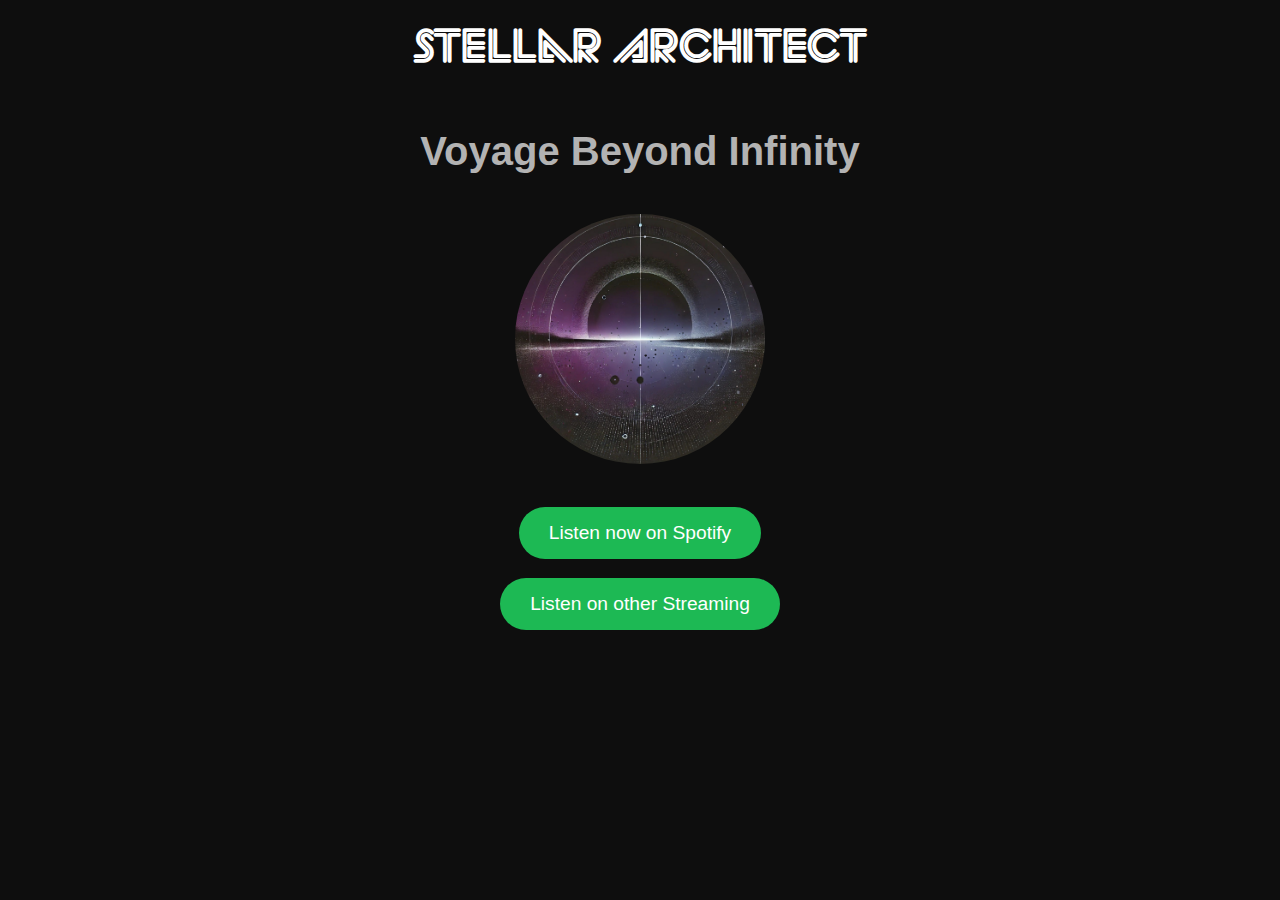
==== index.html @ 42e516c5 "Update index.html" ====
<!DOCTYPE html>
<html lang="en">
<head>
    <meta charset="UTF-8">
    <title>Stellar Architect - Voyage Beyond Infinity</title>
    <link rel="stylesheet" href="styles.css">
    <meta name="viewport" content="width=device-width, initial-scale=1.0">
</head>
<body>
    <div class="band-name">
        <h1>Stellar Architect</h1>
    </div>
    <div class="container">
        <h2>Voyage Beyond Infinity</h2>
        <div class="image-wrapper">
            <img src="img/cover.jpg" alt="Voyage Beyond Infinity Album Cover">
        </div>
        <!-- First Button -->
        <a href="https://open.spotify.com/artist/5JjXqlXvhTj9VygJ2ICuxA" class="btn">Listen now on Spotify</a>
        <!-- Second Button -->
        <a href="https://artists.landr.com/055855584793" class="btn secondary-btn">Listen on other Streaming</a>
    </div>
</body>
</html>
---- styles.css ----
/* Custom Font Definition */
@font-face {
    font-family: 'CustomFont';
    src: url('fonts/font.ttf') format('truetype');
    font-weight: normal;
    font-style: normal;
}

/* Global Styles */

* {
    box-sizing: border-box;
}

body {
    margin: 0;
    padding: 0;
    background-color: #0e0e0e;
    color: #ffffff;
    font-family: 'Arial', sans-serif;
    text-align: center;
    overflow-x: hidden; /* Prevent horizontal scroll */
}

h1, h2 {
    margin: 0;
    padding: 0 10px; /* Prevent text from touching edges */
    word-wrap: break-word;
    overflow-wrap: break-word;
}

/* Band Name at the Top */

.band-name {
    padding: 20px 0; /* Padding from the top */
}

.band-name h1 {
    font-family: 'CustomFont', sans-serif;
    font-size: clamp(2em, 6vw, 3em);
    margin-bottom: 0.5em;
}

/* Container for Album Name, Image, and Button */

.container {
    display: flex;
    flex-direction: column;
    align-items: center;
    margin-top: 10px; /* Bring even closer to the title */
    padding-bottom: 20px;
}

/* Responsive Album Name Font Size */

h2 {
    font-size: clamp(1.5em, 5vw, 2.5em);
    margin-bottom: 1em;
    color: #b3b3b3;
    padding: 0 10px; /* Prevent text from touching edges */
}

/* Image Styles */

.image-wrapper {
    width: 70vw;
    max-width: 250px;       /* Limit size on larger screens */
    height: 70vw;           /* Ensure the container is square */
    max-height: 250px;      /* Match max-width for consistency */
    margin: 0 auto 1.5em auto;
    border-radius: 50%;
    overflow: hidden;
    position: relative;     /* Required for absolute positioning of the image */
}

.image-wrapper img {
    width: 100%;
    height: 100%;
    object-fit: cover;      /* Scale the image to cover the container */
    position: absolute;     /* Position the image within the container */
    top: 0;
    left: 0;
}

/* Button Styles */

.btn {
    display: inline-block;
    padding: 15px 30px;
    background-color: #1db954;
    color: #ffffff;
    text-decoration: none;
    font-size: clamp(1em, 4vw, 1.2em);
    border-radius: 50px;
    transition: background-color 0.3s ease;
    margin-top: 1em;
    max-width: 90%; /* Prevent button from exceeding screen width */
    white-space: normal; /* Allow button text to wrap if necessary */
}

.btn:hover {
    background-color: #1ed760;
}

/* Adjust Button Padding on Small Screens */

@media (max-width: 600px) {
    .btn {
        padding: 10px 20px;
    }
}

/* Adjust Image Size on Very Small Screens */

@media (max-width: 480px) {
    .image-wrapper {
        width: 80vw;
        height: 80vw;       /* Keep width and height equal */
    }
}

/* Ensure Elements Don't Exceed Viewport Width */

.band-name, .container, .btn, h1, h2 {
    max-width: 100%;
    overflow-wrap: break-word;
}
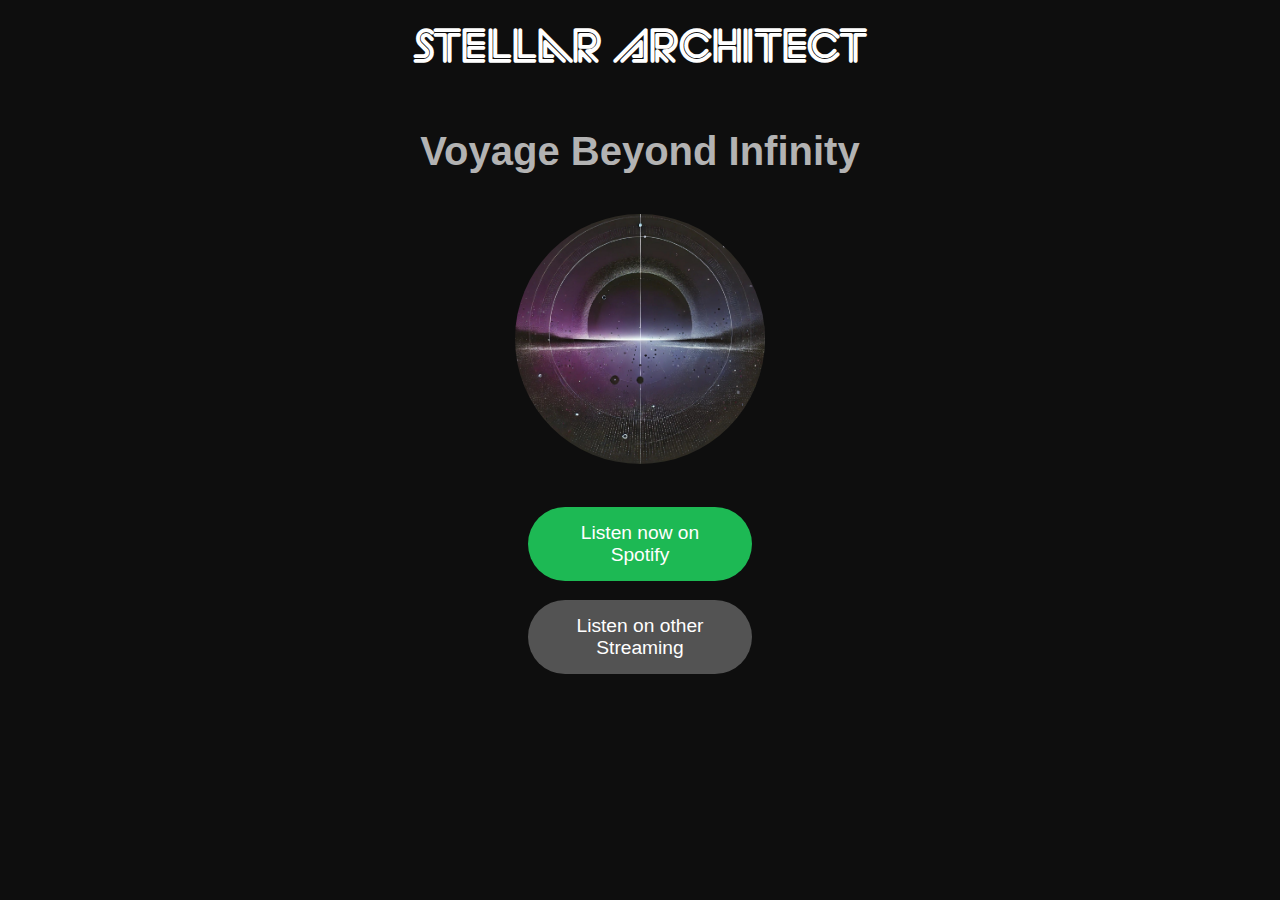
==== commit fc60e5af: "Update index.html" ====
--- a/index.html
+++ b/index.html
@@ -15,10 +15,13 @@
         <div class="image-wrapper">
             <img src="img/cover.jpg" alt="Voyage Beyond Infinity Album Cover">
         </div>
+       <!-- Buttons Container -->
+    <div class="button-container">
         <!-- First Button -->
         <a href="https://open.spotify.com/artist/5JjXqlXvhTj9VygJ2ICuxA" class="btn">Listen now on Spotify</a>
         <!-- Second Button -->
         <a href="https://artists.landr.com/055855584793" class="btn secondary-btn">Listen on other Streaming</a>
     </div>
+    </div>
 </body>
 </html>
--- a/styles.css
+++ b/styles.css
@@ -41,13 +41,13 @@
     margin-bottom: 0.5em;
 }
 
-/* Container for Album Name, Image, and Button */
+/* Container for Album Name, Image, and Buttons */
 
 .container {
     display: flex;
     flex-direction: column;
     align-items: center;
-    margin-top: 10px; /* Bring even closer to the title */
+    margin-top: 10px; /* Bring closer to the title */
     padding-bottom: 20px;
 }
 
@@ -85,7 +85,10 @@
 /* Button Styles */
 
 .btn {
-    display: inline-block;
+    display: block;
+    width: 80%;
+    max-width: 300px;
+    margin: 1em auto; /* Centers the button and adds vertical spacing */
     padding: 15px 30px;
     background-color: #1db954;
     color: #ffffff;
@@ -93,13 +96,20 @@
     font-size: clamp(1em, 4vw, 1.2em);
     border-radius: 50px;
     transition: background-color 0.3s ease;
-    margin-top: 1em;
-    max-width: 90%; /* Prevent button from exceeding screen width */
     white-space: normal; /* Allow button text to wrap if necessary */
 }
 
 .btn:hover {
     background-color: #1ed760;
+}
+
+/* Styles for the second button */
+.secondary-btn {
+    background-color: #535353; /* Different background color */
+}
+
+.secondary-btn:hover {
+    background-color: #6b6b6b; /* Hover effect for the second button */
 }
 
 /* Adjust Button Padding on Small Screens */
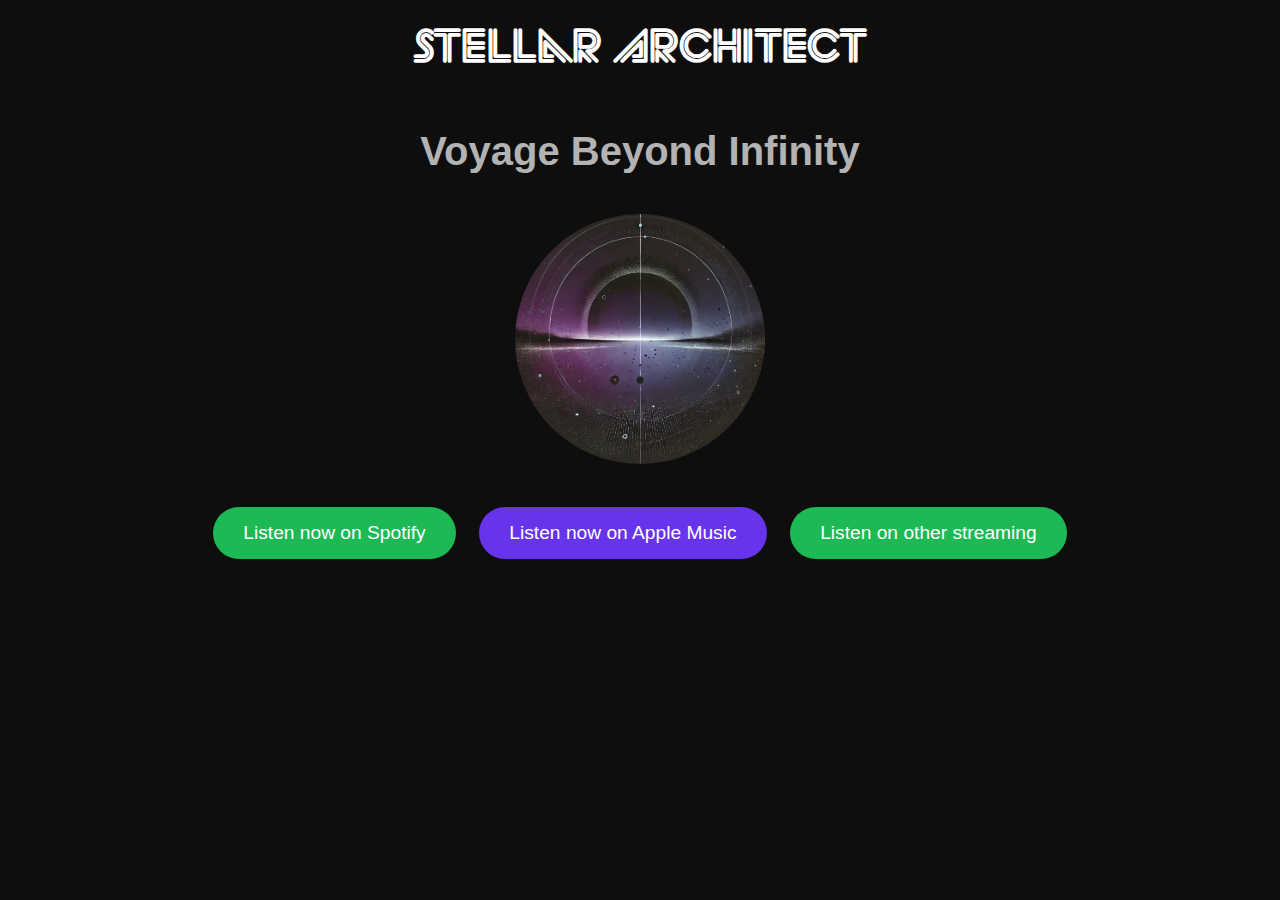
==== commit 0abd3fb0: "Update index.html" ====
--- a/index.html
+++ b/index.html
@@ -15,13 +15,15 @@
         <div class="image-wrapper">
             <img src="img/cover.jpg" alt="Voyage Beyond Infinity Album Cover">
         </div>
-       <!-- Buttons Container -->
-    <div class="button-container">
-        <!-- First Button -->
-        <a href="https://open.spotify.com/artist/5JjXqlXvhTj9VygJ2ICuxA" class="btn">Listen now on Spotify</a>
-        <!-- Second Button -->
-        <a href="https://artists.landr.com/055855584793" class="btn secondary-btn">Listen on other Streaming</a>
-    </div>
+        <!-- Buttons Container -->
+        <div class="button-container">
+            <!-- First Button -->
+            <a href="https://open.spotify.com/artist/5JjXqlXvhTj9VygJ2ICuxA" class="btn">Listen now on Spotify</a>
+            <!-- Second Button -->
+            <a href="https://music.apple.com/de/artist/stellar-architect/1767974022" class="btn secondary-btn">Listen now on Apple Music</a>
+            <!-- Third Button -->
+            <a href="https://artists.landr.com/055855584793" class="btn tertiary-btn">Listen on other streaming</a>
+        </div>
     </div>
 </body>
 </html>
--- a/styles.css
+++ b/styles.css
@@ -85,10 +85,7 @@
 /* Button Styles */
 
 .btn {
-    display: block;
-    width: 80%;
-    max-width: 300px;
-    margin: 1em auto; /* Centers the button and adds vertical spacing */
+    display: inline-block;
     padding: 15px 30px;
     background-color: #1db954;
     color: #ffffff;
@@ -96,7 +93,8 @@
     font-size: clamp(1em, 4vw, 1.2em);
     border-radius: 50px;
     transition: background-color 0.3s ease;
-    white-space: normal; /* Allow button text to wrap if necessary */
+    white-space: nowrap; /* Prevent button text from wrapping */
+    margin: 1em 0.5em;   /* Vertical and horizontal spacing */
 }
 
 .btn:hover {
@@ -105,11 +103,16 @@
 
 /* Styles for the second button */
 .secondary-btn {
-    background-color: #535353; /* Different background color */
+    background-color: #6734eb; /* Different background color */
 }
 
 .secondary-btn:hover {
     background-color: #6b6b6b; /* Hover effect for the second button */
+}
+
+/* Centering the Buttons */
+.button-container {
+    text-align: center;
 }
 
 /* Adjust Button Padding on Small Screens */
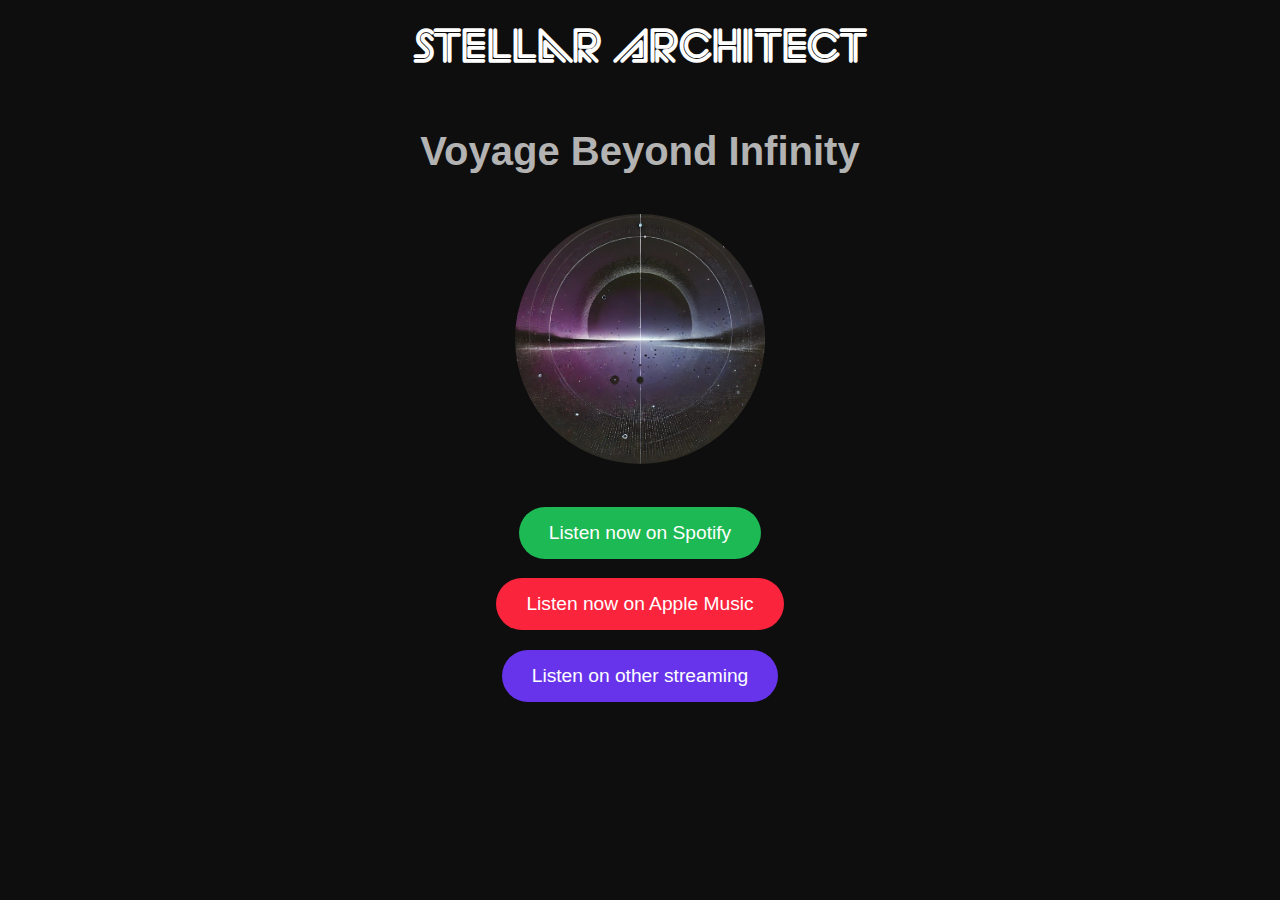
==== commit c95dcb51: "Update index.html" ====
--- a/index.html
+++ b/index.html
@@ -5,6 +5,7 @@
     <title>Stellar Architect - Voyage Beyond Infinity</title>
     <link rel="stylesheet" href="styles.css">
     <meta name="viewport" content="width=device-width, initial-scale=1.0">
+    <script defer data-domain="stellararchitect.github.io" src="https://plausible.io/js/script.js"></script>
 </head>
 <body>
     <div class="band-name">
@@ -17,13 +18,14 @@
         </div>
         <!-- Buttons Container -->
         <div class="button-container">
-            <!-- First Button -->
-            <a href="https://open.spotify.com/artist/5JjXqlXvhTj9VygJ2ICuxA" class="btn">Listen now on Spotify</a>
-            <!-- Second Button -->
-            <a href="https://music.apple.com/de/artist/stellar-architect/1767974022" class="btn secondary-btn">Listen now on Apple Music</a>
-            <!-- Third Button -->
-            <a href="https://artists.landr.com/055855584793" class="btn tertiary-btn">Listen on other streaming</a>
-        </div>
+        <!-- First Button -->
+        <a href="https://open.spotify.com/artist/5JjXqlXvhTj9VygJ2ICuxA" class="btn" onclick="plausible('spotify-button-click')">Listen now on Spotify</a>
+        <!-- Second Button -->
+        <a href="https://music.apple.com/de/artist/stellar-architect/1767974022" class="btn secondary-btn" onclick="plausible('apple-music-button-click')">Listen now on Apple Music</a>
+        <!-- Third Button -->
+        <a href="https://artists.landr.com/055855584793" class="btn tertiary-btn" onclick="plausible('other-streaming-button-click')">Listen on other streaming</a>
+    </div>
+
     </div>
 </body>
 </html>
--- a/styles.css
+++ b/styles.css
@@ -85,34 +85,47 @@
 /* Button Styles */
 
 .btn {
-    display: inline-block;
+    display: block;              /* Make the buttons block-level elements */
     padding: 15px 30px;
-    background-color: #1db954;
+    background-color: #1db954;   /* Spotify Green */
     color: #ffffff;
     text-decoration: none;
     font-size: clamp(1em, 4vw, 1.2em);
     border-radius: 50px;
     transition: background-color 0.3s ease;
-    white-space: nowrap; /* Prevent button text from wrapping */
-    margin: 1em 0.5em;   /* Vertical and horizontal spacing */
+    margin: 1em auto;            /* Center the buttons and add vertical spacing */
+    width: fit-content;          /* Button width adjusts to content */
+    white-space: nowrap;         /* Prevent text from wrapping */
 }
 
 .btn:hover {
-    background-color: #1ed760;
+    background-color: #1ed760;   /* Lighter Spotify Green */
 }
 
 /* Styles for the second button */
+
 .secondary-btn {
-    background-color: #6734eb; /* Different background color */
+    background-color: #fa243c;   /* Apple Music Red */
 }
 
 .secondary-btn:hover {
-    background-color: #6b6b6b; /* Hover effect for the second button */
+    background-color: #ff4f62;   /* Lighter Apple Music Red */
+}
+
+/* Styles for the third button */
+
+.tertiary-btn {
+    background-color: #6734eb;
+}
+
+.tertiary-btn:hover {
+    background-color: #4725a1;
 }
 
 /* Centering the Buttons */
+
 .button-container {
-    text-align: center;
+    text-align: center;          /* Ensure the buttons are centered horizontally */
 }
 
 /* Adjust Button Padding on Small Screens */
@@ -128,7 +141,7 @@
 @media (max-width: 480px) {
     .image-wrapper {
         width: 80vw;
-        height: 80vw;       /* Keep width and height equal */
+        height: 80vw;            /* Keep width and height equal */
     }
 }
 
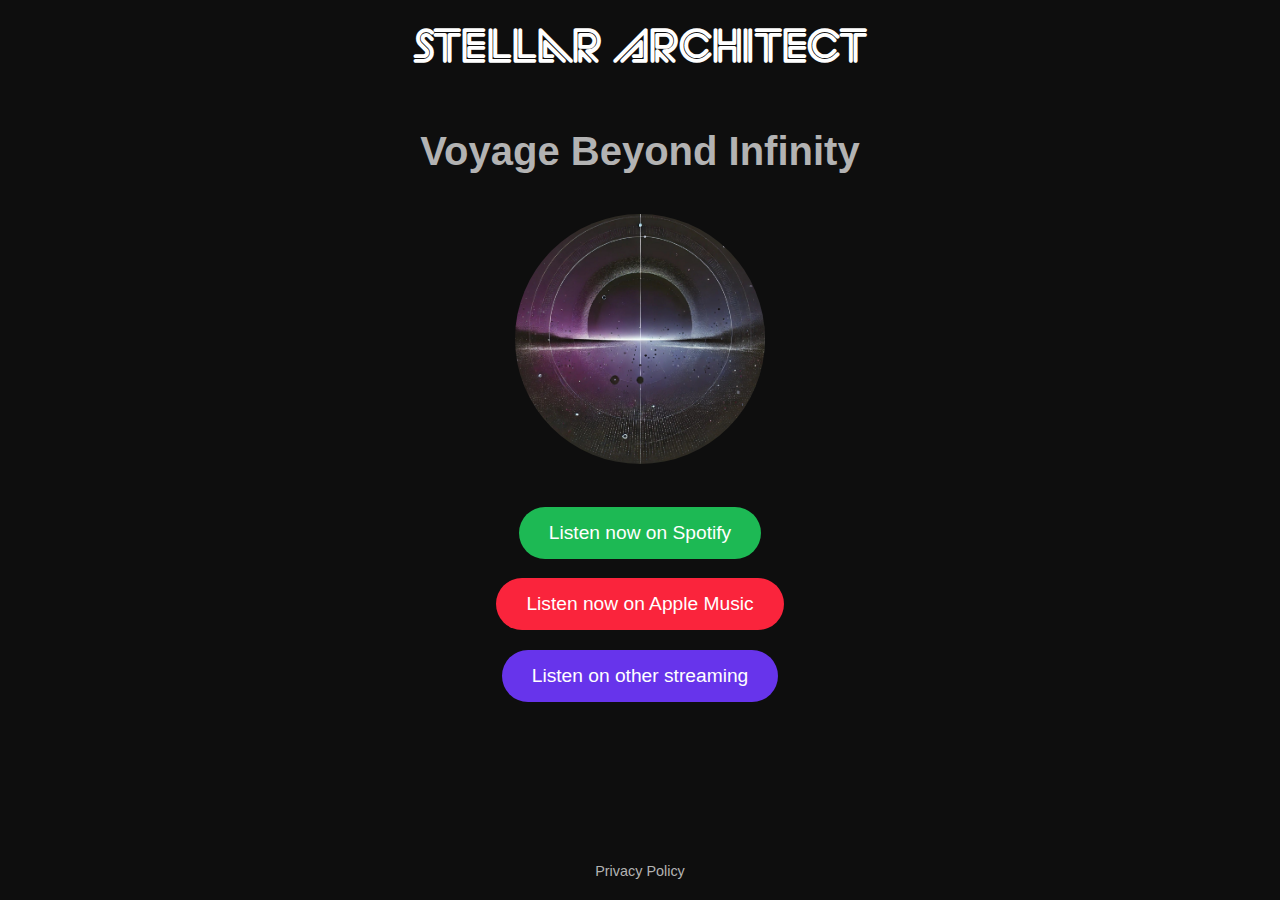
==== commit c04fcf2b: "Update index.html" ====
--- a/index.html
+++ b/index.html
@@ -5,7 +5,7 @@
     <title>Stellar Architect - Voyage Beyond Infinity</title>
     <link rel="stylesheet" href="styles.css">
     <meta name="viewport" content="width=device-width, initial-scale=1.0">
-    <script defer data-domain="stellararchitect.github.io" src="https://plausible.io/js/script.js"></script>
+    <script defer data-domain="stellararchitect.github.io" src="https://plausible.io/js/script.tagged-events.js"></script>
 </head>
 <body>
     <div class="band-name">
@@ -18,14 +18,20 @@
         </div>
         <!-- Buttons Container -->
         <div class="button-container">
-        <!-- First Button -->
-        <a href="https://open.spotify.com/artist/5JjXqlXvhTj9VygJ2ICuxA" class="btn" onclick="plausible('spotify-button-click')">Listen now on Spotify</a>
-        <!-- Second Button -->
-        <a href="https://music.apple.com/de/artist/stellar-architect/1767974022" class="btn secondary-btn" onclick="plausible('apple-music-button-click')">Listen now on Apple Music</a>
-        <!-- Third Button -->
-        <a href="https://artists.landr.com/055855584793" class="btn tertiary-btn" onclick="plausible('other-streaming-button-click')">Listen on other streaming</a>
+            <!-- First Button -->
+            <a href="https://open.spotify.com/artist/5JjXqlXvhTj9VygJ2ICuxA" class="btn plausible-event-name=spotify+button+click">Listen now on Spotify</a>
+            <!-- Second Button -->
+            <a href="https://music.apple.com/de/artist/stellar-architect/1767974022" class="btn secondary-btn plausible-event-name=apple+music+button+click">Listen now on Apple Music</a>
+            <!-- Third Button -->
+            <a href="https://artists.landr.com/055855584793" class="btn tertiary-btn plausible-event-name=other+button+click">Listen on other streaming</a>
+        </div>
     </div>
 
-    </div>
+    <!-- Footer -->
+    <footer>
+        <p>
+            <a href="privacy.html">Privacy Policy</a>
+        </p>
+    </footer>
 </body>
 </html>
--- a/styles.css
+++ b/styles.css
@@ -12,14 +12,25 @@
     box-sizing: border-box;
 }
 
-body {
+html, body {
+    height: 100%;
     margin: 0;
     padding: 0;
+}
+
+body {
+    display: flex;
+    flex-direction: column;
     background-color: #0e0e0e;
     color: #ffffff;
     font-family: 'Arial', sans-serif;
     text-align: center;
     overflow-x: hidden; /* Prevent horizontal scroll */
+}
+
+/* Main Content should expand */
+.container {
+    flex: 1; /* Allows the container to grow and fill available space */
 }
 
 h1, h2 {
@@ -49,6 +60,7 @@
     align-items: center;
     margin-top: 10px; /* Bring closer to the title */
     padding-bottom: 20px;
+    flex: 1; /* Allows the container to grow and fill available space */
 }
 
 /* Responsive Album Name Font Size */
@@ -115,17 +127,41 @@
 /* Styles for the third button */
 
 .tertiary-btn {
-    background-color: #6734eb;
+    background-color: #6734eb;   /* Custom Purple Color */
 }
 
 .tertiary-btn:hover {
-    background-color: #4725a1;
+    background-color: #4725a1;   /* Darker Purple */
 }
 
 /* Centering the Buttons */
 
 .button-container {
     text-align: center;          /* Ensure the buttons are centered horizontally */
+}
+
+/* Footer Styles */
+
+footer {
+    background-color: #0e0e0e; /* Matches the page background */
+    color: #ffffff;
+    padding: 20px 0;
+    text-align: center;
+    width: 100%;
+}
+
+footer p {
+    margin: 0;
+}
+
+footer a {
+    color: #b3b3b3;
+    text-decoration: none;
+    font-size: 0.9em;
+}
+
+footer a:hover {
+    color: #ffffff;
 }
 
 /* Adjust Button Padding on Small Screens */
